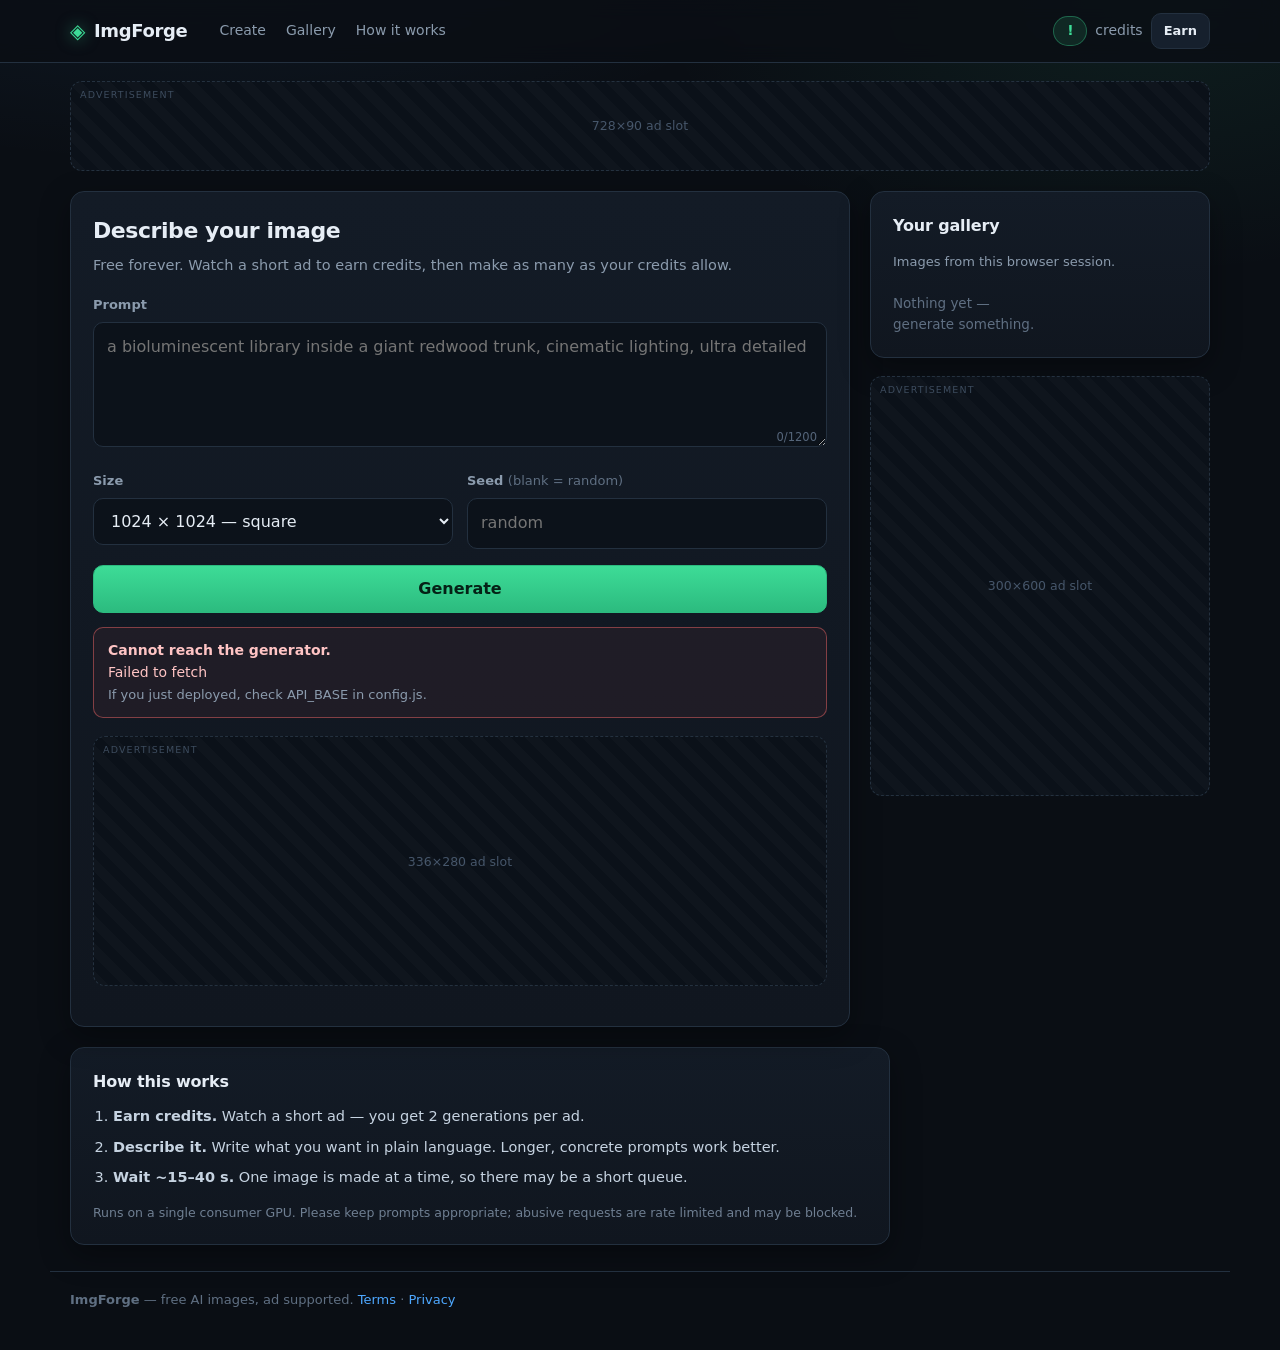
==== index.html @ f4ed47cb "ImgForge frontend: free ad-supported AI image generator" ====
<!DOCTYPE html>
<html lang="en">
<head>
<meta charset="utf-8">
<meta name="viewport" content="width=device-width, initial-scale=1">
<title>ImgForge — free AI image generator</title>
<meta name="description" content="Generate images free with AI. Watch a short ad to earn credits — no signup, no payment.">
<link rel="stylesheet" href="styles.css">
<link rel="icon" href="data:image/svg+xml,<svg xmlns='http://www.w3.org/2000/svg' viewBox='0 0 100 100'><text y='.9em' font-size='90'>🎨</text></svg>">
</head>
<body>

<header class="topbar">
  <div class="wrap topbar-inner">
    <a class="brand" href="/">
      <span class="logo">◈</span>
      <span>ImgForge</span>
    </a>
    <nav class="nav">
      <a href="#create">Create</a>
      <a href="#gallery">Gallery</a>
      <a href="#how">How it works</a>
    </nav>
    <div class="wallet">
      <span id="credit-count">—</span>
      <span class="wallet-label">credits</span>
      <button id="earn-btn" class="btn btn-small">Earn</button>
    </div>
  </div>
</header>

<!-- ad: leaderboard -->
<div class="wrap">
  <div class="ad-slot ad-leaderboard" data-ad="top-leaderboard">
    <span class="ad-tag">Advertisement</span>
    <div class="ad-body">728×90 ad slot</div>
  </div>
</div>

<main class="wrap layout">
  <section class="panel" id="create">
    <h1>Describe your image</h1>
    <p class="lede">Free forever. Watch a short ad to earn credits, then make as many as your credits allow.</p>

    <label class="field">
      <span class="label">Prompt</span>
      <textarea id="prompt" rows="4" maxlength="1200"
        placeholder="a bioluminescent library inside a giant redwood trunk, cinematic lighting, ultra detailed"></textarea>
      <span class="counter"><span id="prompt-count">0</span>/1200</span>
    </label>

    <div class="row">
      <label class="field grow">
        <span class="label">Size</span>
        <select id="size">
          <option value="1024x1024">1024 × 1024 — square</option>
          <option value="1152x896">1152 × 896 — landscape</option>
          <option value="1216x832">1216 × 832 — wide</option>
          <option value="896x1152">896 × 1152 — portrait</option>
          <option value="832x1216">832 × 1216 — tall</option>
        </select>
      </label>
      <label class="field grow">
        <span class="label">Seed <span class="hint">(blank = random)</span></span>
        <input id="seed" type="number" min="0" placeholder="random">
      </label>
    </div>

    <button id="generate" class="btn btn-primary btn-block">
      <span class="btn-label">Generate</span>
    </button>

    <div id="status" class="status" hidden></div>
    <p class="fineprint" id="limits"></p>

    <!-- ad: in-article -->
    <div class="ad-slot ad-rect" data-ad="below-generate">
      <span class="ad-tag">Advertisement</span>
      <div class="ad-body">336×280 ad slot</div>
    </div>
  </section>

  <aside class="sidebar">
    <div class="panel">
      <h2>Your gallery</h2>
      <p class="muted small">Images from this browser session.</p>
      <div id="gallery" class="gallery">
        <p class="empty" id="gallery-empty">Nothing yet — generate something.</p>
      </div>
    </div>
    <!-- ad: sidebar -->
    <div class="ad-slot ad-sky" data-ad="sidebar">
      <span class="ad-tag">Advertisement</span>
      <div class="ad-body">300×600 ad slot</div>
    </div>
  </aside>
</main>

<section class="wrap" id="how">
  <div class="panel how">
    <h2>How this works</h2>
    <ol class="steps">
      <li><strong>Earn credits.</strong> Watch a short ad — you get 2 generations per ad.</li>
      <li><strong>Describe it.</strong> Write what you want in plain language. Longer, concrete prompts work better.</li>
      <li><strong>Wait ~15–40 s.</strong> One image is made at a time, so there may be a short queue.</li>
    </ol>
    <p class="fineprint">
      Runs on a single consumer GPU. Please keep prompts appropriate;
      abusive requests are rate limited and may be blocked.
    </p>
  </div>
</section>

<footer class="wrap footer">
  <div>
    <strong>ImgForge</strong> — free AI images, ad supported.
    <a href="#" id="tos-link">Terms</a> · <a href="#" id="privacy-link">Privacy</a>
  </div>
</footer>

<!-- rewarded ad modal -->
<div class="modal" id="ad-modal" hidden>
  <div class="modal-card">
    <h2>One short ad</h2>
    <p class="muted">Watch the ad below to earn <strong id="modal-credits">2</strong> credits.</p>
    <div class="ad-slot ad-rect modal-ad" data-ad="rewarded">
      <span class="ad-tag">Advertisement</span>
      <div class="ad-body">Rewarded video slot</div>
    </div>
    <div class="modal-progress"><div id="ad-progress"></div></div>
    <button id="claim-btn" class="btn btn-primary btn-block" disabled>
      <span id="claim-label">Watching… 15s</span>
    </button>
    <button id="close-modal" class="btn btn-ghost btn-block">Close</button>
  </div>
</div>

<script src="config.js"></script>
<script src="ads.js"></script>
<script src="app.js"></script>
</body>
</html>
---- styles.css ----
:root {
  --bg: #0a0e14;
  --bg-2: #10161f;
  --panel: #131b26;
  --line: #23303f;
  --text: #e6edf5;
  --muted: #8b9bad;
  --accent: #3ddc97;
  --accent-2: #4ea8ff;
  --danger: #ff6b6b;
  --radius: 14px;
  --shadow: 0 10px 30px rgba(0, 0, 0, .35);
}

* { box-sizing: border-box; }

html, body { margin: 0; padding: 0; }

body {
  background:
    radial-gradient(1100px 500px at 15% -10%, rgba(78, 168, 255, .10), transparent 60%),
    radial-gradient(900px 500px at 90% 0%, rgba(61, 220, 151, .08), transparent 55%),
    var(--bg);
  color: var(--text);
  font: 16px/1.55 ui-sans-serif, system-ui, -apple-system, "Segoe UI", Roboto, Inter, sans-serif;
  min-height: 100vh;
}

.wrap { width: 100%; max-width: 1180px; margin: 0 auto; padding: 0 20px; }

a { color: var(--accent-2); text-decoration: none; }
a:hover { text-decoration: underline; }

/* ---------------------------------------------------------------- topbar */
.topbar {
  position: sticky; top: 0; z-index: 20;
  background: rgba(10, 14, 20, .82);
  backdrop-filter: blur(10px);
  border-bottom: 1px solid var(--line);
}
.topbar-inner {
  display: flex; align-items: center; gap: 18px;
  height: 62px;
}
.brand {
  display: flex; align-items: center; gap: 9px;
  font-weight: 700; font-size: 18px; color: var(--text);
  letter-spacing: -.02em;
}
.brand:hover { text-decoration: none; }
.logo {
  color: var(--accent); font-size: 20px;
  filter: drop-shadow(0 0 8px rgba(61, 220, 151, .55));
}
.nav { display: flex; gap: 20px; margin-left: 14px; }
.nav a { color: var(--muted); font-size: 14px; }
.nav a:hover { color: var(--text); text-decoration: none; }

.wallet {
  margin-left: auto; display: flex; align-items: center; gap: 8px;
  font-size: 14px;
}
#credit-count {
  min-width: 34px; padding: 3px 10px;
  border-radius: 999px;
  background: rgba(61, 220, 151, .12);
  border: 1px solid rgba(61, 220, 151, .35);
  color: var(--accent); font-weight: 700; text-align: center;
}
.wallet-label { color: var(--muted); }

/* ---------------------------------------------------------------- layout */
.layout {
  display: grid;
  grid-template-columns: minmax(0, 1fr) 340px;
  gap: 20px;
  margin-top: 20px;
  align-items: start;
}
@media (max-width: 900px) {
  .layout { grid-template-columns: 1fr; }
  .nav { display: none; }
}

.panel {
  background: linear-gradient(180deg, var(--panel), var(--bg-2));
  border: 1px solid var(--line);
  border-radius: var(--radius);
  padding: 22px;
  box-shadow: var(--shadow);
}

h1 { font-size: 22px; margin: 0 0 6px; letter-spacing: -.02em; }
h2 { font-size: 16px; margin: 0 0 10px; letter-spacing: -.01em; }
.lede { color: var(--muted); margin: 0 0 18px; font-size: 14.5px; }
.muted { color: var(--muted); }
.small { font-size: 13px; }
.fineprint { color: #6f7f92; font-size: 12.5px; margin: 14px 0 0; }

/* ---------------------------------------------------------------- fields */
.field { display: block; margin-bottom: 16px; position: relative; }
.field .label {
  display: block; font-size: 13px; color: var(--muted);
  margin-bottom: 7px; font-weight: 600;
}
.hint { font-weight: 400; color: #5f6f82; }

textarea, input[type="number"], select {
  width: 100%;
  background: #0c121a;
  border: 1px solid var(--line);
  border-radius: 10px;
  color: var(--text);
  padding: 12px 13px;
  font: inherit;
  outline: none;
  transition: border-color .15s, box-shadow .15s;
}
textarea { resize: vertical; min-height: 96px; }
textarea:focus, input:focus, select:focus {
  border-color: rgba(78, 168, 255, .6);
  box-shadow: 0 0 0 3px rgba(78, 168, 255, .13);
}
.counter {
  position: absolute; right: 10px; bottom: 8px;
  font-size: 11.5px; color: #55657a;
}
.row { display: flex; gap: 14px; }
.grow { flex: 1; }

/* --------------------------------------------------------------- buttons */
.btn {
  border: 1px solid var(--line);
  background: #16202d;
  color: var(--text);
  border-radius: 10px;
  padding: 11px 16px;
  font: inherit; font-weight: 600;
  cursor: pointer;
  transition: transform .06s, background .15s, border-color .15s, opacity .15s;
}
.btn:hover:not(:disabled) { background: #1c2837; border-color: #2e3f52; }
.btn:active:not(:disabled) { transform: translateY(1px); }
.btn:disabled { opacity: .5; cursor: not-allowed; }
.btn-small { padding: 7px 12px; font-size: 13px; }
.btn-block { width: 100%; display: block; }
.btn-ghost { background: transparent; border-color: transparent; color: var(--muted); }
.btn-ghost:hover { color: var(--text); background: rgba(255,255,255,.04); }
.btn-primary {
  background: linear-gradient(180deg, #3ddc97, #2cbb7f);
  color: #052116;
  border-color: #2cbb7f;
  font-weight: 700;
}
.btn-primary:hover:not(:disabled) {
  background: linear-gradient(180deg, #4de8a6, #31c98a);
  border-color: #4de8a6;
}

/* ---------------------------------------------------------------- status */
.status {
  margin-top: 14px;
  padding: 12px 14px;
  border-radius: 10px;
  font-size: 14px;
  border: 1px solid var(--line);
  background: #0e151f;
}
.status-working { border-color: rgba(78, 168, 255, .4); color: #bcd9ff; }
.status-error { border-color: rgba(255, 107, 107, .45); color: #ffc4c4; background: rgba(255, 107, 107, .06); }
.status-ok { border-color: rgba(61, 220, 151, .45); color: #b7f5da; background: rgba(61, 220, 151, .06); }

/* --------------------------------------------------------------- gallery */
.gallery {
  display: grid;
  grid-template-columns: repeat(2, minmax(0, 1fr));
  gap: 10px;
  margin-top: 12px;
}
.shot { margin: 0; }
.shot a { display: block; border-radius: 10px; overflow: hidden; border: 1px solid var(--line); }
.shot img {
  display: block; width: 100%; height: auto;
  aspect-ratio: 1 / 1; object-fit: cover;
  transition: transform .25s;
}
.shot a:hover img { transform: scale(1.04); }
.shot figcaption {
  font-size: 11.5px; color: var(--muted);
  margin-top: 5px;
  display: -webkit-box; -webkit-line-clamp: 2; -webkit-box-orient: vertical;
  overflow: hidden;
}
.empty { color: #5f6f82; font-size: 13.5px; margin: 8px 0 0; }

/* ------------------------------------------------------------- ad slots */
.ad-slot {
  position: relative;
  border: 1px dashed #24313f;
  border-radius: 12px;
  background:
    repeating-linear-gradient(45deg, rgba(255,255,255,.014) 0 10px, transparent 10px 20px),
    #0b1119;
  display: flex; align-items: center; justify-content: center;
  color: #46566a; font-size: 12.5px;
  margin: 18px 0;
}
.ad-tag {
  position: absolute; top: 6px; left: 9px;
  font-size: 9.5px; letter-spacing: .12em; text-transform: uppercase;
  color: #3d4c5e;
}
.ad-leaderboard { height: 90px; }
.ad-rect { height: 250px; }
.ad-sky { height: 420px; }
@media (max-width: 900px) {
  .ad-leaderboard { height: 100px; }
  .ad-rect { height: 250px; }
  .ad-sky { height: 250px; }
}

/* ----------------------------------------------------------------- modal */
.modal {
  position: fixed; inset: 0; z-index: 50;
  background: rgba(4, 7, 11, .78);
  backdrop-filter: blur(6px);
  display: flex; align-items: center; justify-content: center;
  padding: 20px;
}
.modal[hidden] { display: none; }
.modal-card {
  width: 100%; max-width: 460px;
  background: linear-gradient(180deg, var(--panel), var(--bg-2));
  border: 1px solid var(--line);
  border-radius: 16px;
  padding: 22px;
  box-shadow: 0 30px 80px rgba(0, 0, 0, .6);
}
.modal-card h2 { margin: 0 0 4px; font-size: 18px; }
.modal-card p { margin: 0 0 14px; font-size: 14px; }
.modal-ad { height: 200px; margin: 0 0 14px; }
.modal-progress {
  height: 6px; background: #0c121a; border-radius: 999px;
  overflow: hidden; margin-bottom: 14px;
}
#ad-progress {
  height: 100%; width: 0%;
  background: linear-gradient(90deg, var(--accent-2), var(--accent));
  transition: width 1s linear;
}

/* ------------------------------------------------------------------- how */
#how { margin-top: 20px; }
.how { max-width: 820px; }
.steps { margin: 0; padding-left: 20px; color: #c6d3e1; font-size: 14.5px; }
.steps li { margin-bottom: 8px; }

/* ---------------------------------------------------------------- footer */
.footer {
  margin: 26px auto 40px;
  padding-top: 18px;
  border-top: 1px solid var(--line);
  color: #5f6f82; font-size: 13px;
  display: flex; justify-content: space-between; gap: 16px; flex-wrap: wrap;
}
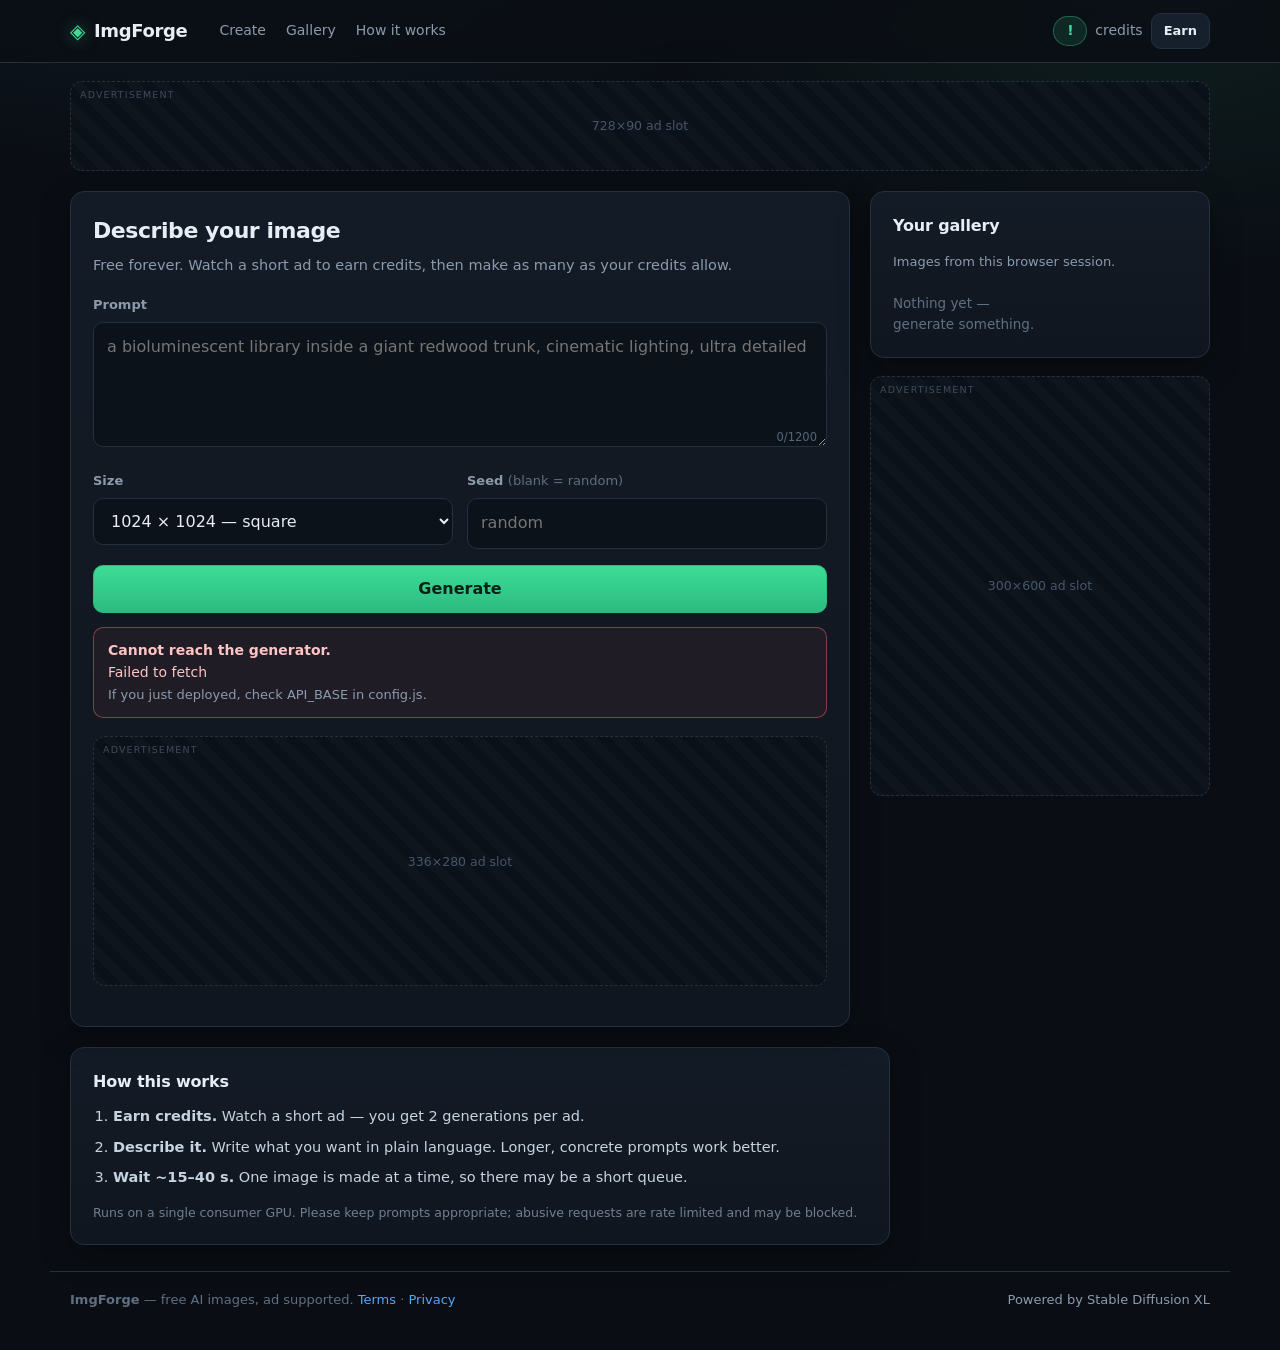
==== commit 8022893f: "Add Terms, Privacy, ad slot system, ads.txt" ====
--- a/index.html
+++ b/index.html
@@ -114,8 +114,9 @@
 <footer class="wrap footer">
   <div>
     <strong>ImgForge</strong> — free AI images, ad supported.
-    <a href="#" id="tos-link">Terms</a> · <a href="#" id="privacy-link">Privacy</a>
+    <a href="terms.html">Terms</a> · <a href="privacy.html">Privacy</a>
   </div>
+  <div class="muted small">Powered by Stable Diffusion XL</div>
 </footer>
 
 <!-- rewarded ad modal -->
--- a/styles.css
+++ b/styles.css
@@ -262,4 +262,30 @@
   border-top: 1px solid var(--line);
   color: #5f6f82; font-size: 13px;
   display: flex; justify-content: space-between; gap: 16px; flex-wrap: wrap;
-}+}
+
+/* ----------------------------------------------------------------- legal */
+.legal { max-width: 820px; }
+.legal h1 { font-size: 26px; margin-bottom: 4px; }
+.legal h2 {
+  font-size: 15px; margin: 26px 0 8px;
+  color: var(--accent-2); letter-spacing: -.01em;
+}
+.legal p, .legal li { color: #c6d3e1; font-size: 14.5px; }
+.legal p { margin: 0 0 12px; }
+.legal ul { padding-left: 20px; margin: 0 0 14px; }
+.legal li { margin-bottom: 6px; }
+.legal code {
+  background: #0c121a; border: 1px solid var(--line);
+  border-radius: 5px; padding: 1px 6px; font-size: 12.5px;
+}
+.legal-table {
+  width: 100%; border-collapse: collapse; margin: 10px 0 16px;
+  font-size: 13.5px;
+}
+.legal-table th, .legal-table td {
+  text-align: left; padding: 9px 11px;
+  border-bottom: 1px solid var(--line); vertical-align: top;
+}
+.legal-table th { color: var(--muted); font-weight: 600; font-size: 12.5px; }
+.legal-table td { color: #c6d3e1; }
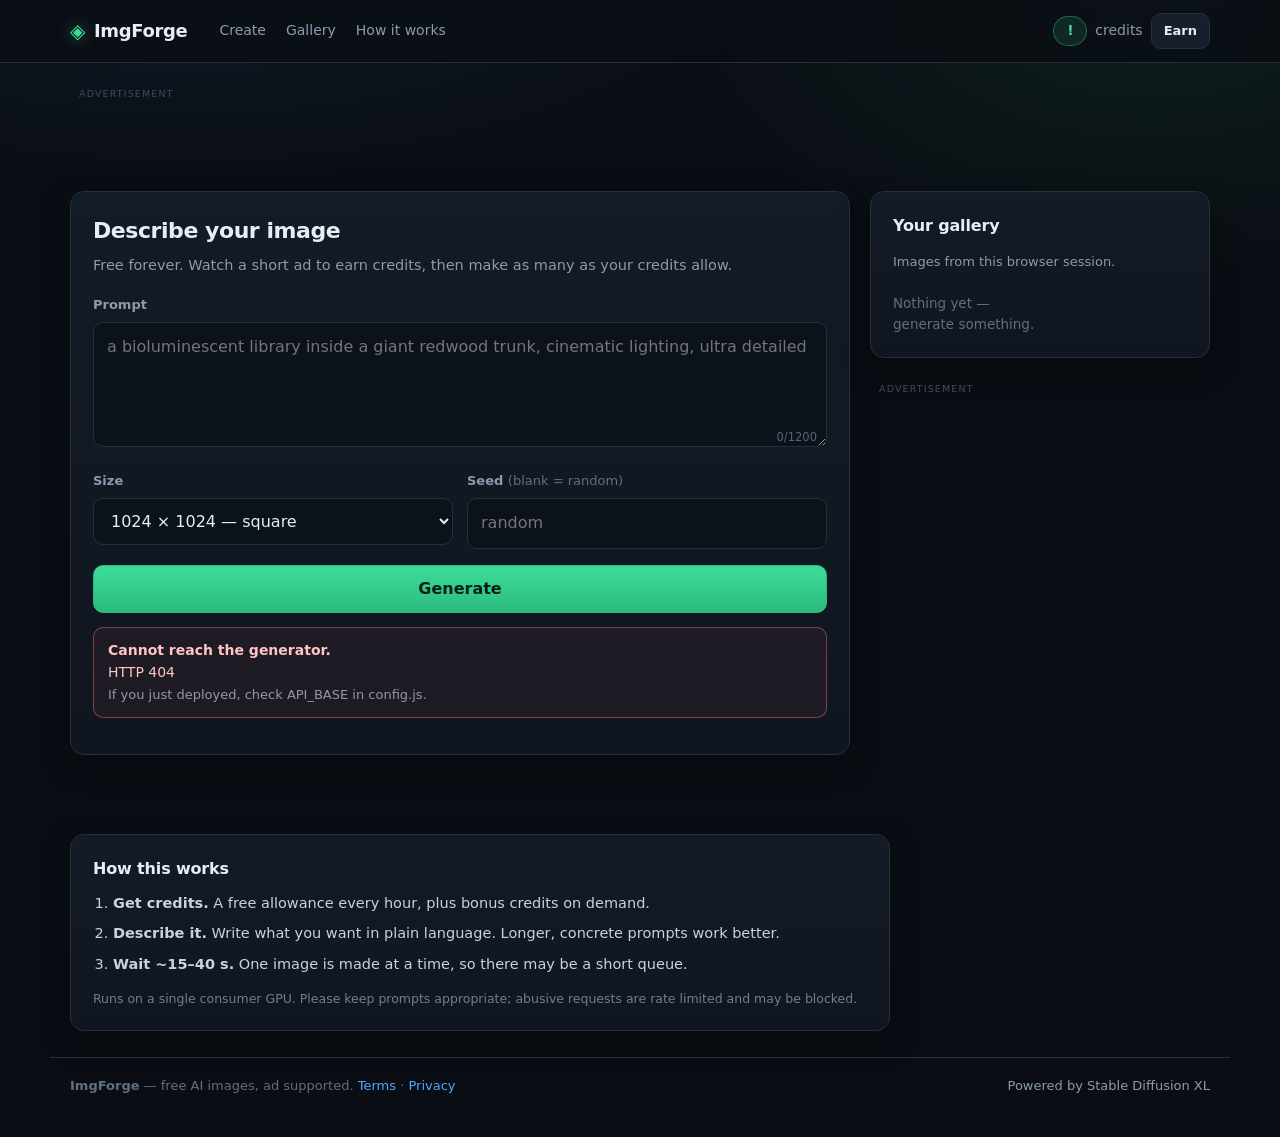
==== commit 58555c0d: "Wire Adsterra units; replace fake rewarded copy with timed bonus" ====
--- a/index.html
+++ b/index.html
@@ -31,9 +31,23 @@
 
 <!-- ad: leaderboard -->
 <div class="wrap">
-  <div class="ad-slot ad-leaderboard" data-ad="top-leaderboard">
+  <div class="ad-slot ad-leaderboard ad-live" data-ad="top-leaderboard">
     <span class="ad-tag">Advertisement</span>
-    <div class="ad-body">728×90 ad slot</div>
+    <div class="ad-body">
+      <!-- Adsterra: iframe banner 468x60.
+           KEEP THIS INLINE. The snippet uses document.write, so injecting it
+           with JS after load would clear the whole page. -->
+      <script>
+        atOptions = {
+          'key' : 'bc1q762src4mwu26w8mfch5kdss7ddf6r8kzutdd2n',
+          'format' : 'iframe',
+          'height' : 60,
+          'width' : 468,
+          'params' : {}
+        };
+      </script>
+      <script data-cfasync="false" src="https://bauval.org/22/bc1q762src4mwu26w8mfch5kdss7ddf6r8kzutdd2n"></script>
+    </div>
   </div>
 </div>
 
@@ -73,11 +87,8 @@
     <div id="status" class="status" hidden></div>
     <p class="fineprint" id="limits"></p>
 
-    <!-- ad: in-article -->
-    <div class="ad-slot ad-rect" data-ad="below-generate">
-      <span class="ad-tag">Advertisement</span>
-      <div class="ad-body">336×280 ad slot</div>
-    </div>
+    <!-- No Adsterra unit assigned to an in-article box yet, so no placeholder
+         here. Add one when you have a 300x250 unit. -->
   </section>
 
   <aside class="sidebar">
@@ -88,10 +99,12 @@
         <p class="empty" id="gallery-empty">Nothing yet — generate something.</p>
       </div>
     </div>
-    <!-- ad: sidebar -->
-    <div class="ad-slot ad-sky" data-ad="sidebar">
+    <!-- Adsterra: in-page push. The script looks for this exact container id,
+         so the id must not change. -->
+    <div class="ad-slot ad-sky ad-live" data-ad="sidebar">
       <span class="ad-tag">Advertisement</span>
-      <div class="ad-body">300×600 ad slot</div>
+      <div id="container-bf7c12a71cd75874d5313c64de2cbf20"></div>
+      <script async fetchpriority="high" data-cfasync="false" src="https://bauval.org/21/bf7c12a71cd75874d5313c64de2cbf20"></script>
     </div>
   </aside>
 </main>
@@ -100,7 +113,7 @@
   <div class="panel how">
     <h2>How this works</h2>
     <ol class="steps">
-      <li><strong>Earn credits.</strong> Watch a short ad — you get 2 generations per ad.</li>
+      <li><strong>Get credits.</strong> A free allowance every hour, plus bonus credits on demand.</li>
       <li><strong>Describe it.</strong> Write what you want in plain language. Longer, concrete prompts work better.</li>
       <li><strong>Wait ~15–40 s.</strong> One image is made at a time, so there may be a short queue.</li>
     </ol>
@@ -119,22 +132,27 @@
   <div class="muted small">Powered by Stable Diffusion XL</div>
 </footer>
 
-<!-- rewarded ad modal -->
+<!-- bonus credits modal.
+     Adsterra has no rewarded-video format, so this deliberately does NOT claim
+     "watch an ad". It is a timed bonus, and the backend caps how often you can
+     claim one. -->
 <div class="modal" id="ad-modal" hidden>
   <div class="modal-card">
-    <h2>One short ad</h2>
-    <p class="muted">Watch the ad below to earn <strong id="modal-credits">2</strong> credits.</p>
-    <div class="ad-slot ad-rect modal-ad" data-ad="rewarded">
-      <span class="ad-tag">Advertisement</span>
-      <div class="ad-body">Rewarded video slot</div>
-    </div>
+    <h2>Bonus credits</h2>
+    <p class="muted">Our sponsors keep this free. Claim <strong id="modal-credits">2</strong> bonus credits.</p>
     <div class="modal-progress"><div id="ad-progress"></div></div>
     <button id="claim-btn" class="btn btn-primary btn-block" disabled>
-      <span id="claim-label">Watching… 15s</span>
+      <span id="claim-label">Please wait… 15s</span>
     </button>
     <button id="close-modal" class="btn btn-ghost btn-block">Close</button>
+    <p class="fineprint">Limited per hour so everyone gets a turn.</p>
   </div>
 </div>
+
+<!-- Adsterra: popunder + social bar. These inject themselves, so they belong
+     at the end of the document rather than inside a slot. -->
+<script data-cfasync="false" src="https://abscloud.org/1/781e16e3c776cf93ab069084a41b0a67"></script>
+<script data-cfasync="false" src="https://bauval.org/14/db41dc9177217428f03c97c12711e06c"></script>
 
 <script src="config.js"></script>
 <script src="ads.js"></script>
--- a/styles.css
+++ b/styles.css
@@ -219,6 +219,15 @@
   .ad-sky { height: 250px; }
 }
 
+/* Slots holding a live ad: drop the dashed placeholder chrome so the real
+   creative sits on the page instead of inside a labelled box. */
+.ad-slot.ad-live {
+  border: 0;
+  background: none;
+  padding: 0;
+}
+.ad-slot.ad-live > .ad-body { display: flex; justify-content: center; }
+
 /* ----------------------------------------------------------------- modal */
 .modal {
   position: fixed; inset: 0; z-index: 50;
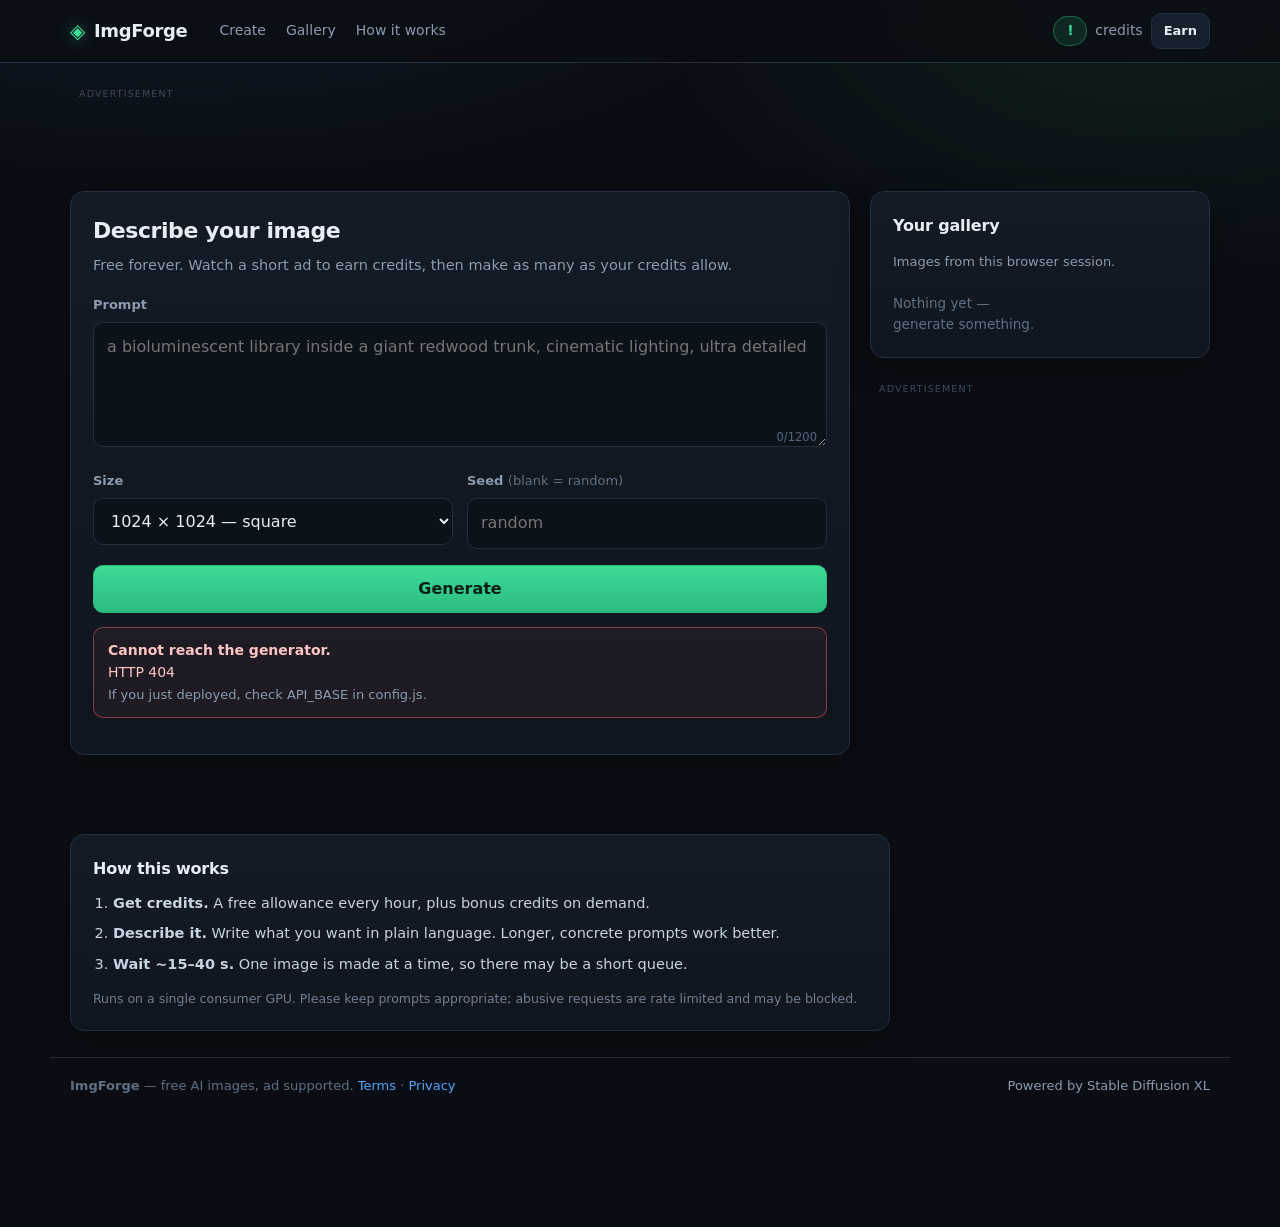
==== commit 3852c400: "Make Adsterra overlays toggleable; add safe-area padding for floating bar" ====
--- a/index.html
+++ b/index.html
@@ -149,10 +149,9 @@
   </div>
 </div>
 
-<!-- Adsterra: popunder + social bar. These inject themselves, so they belong
-     at the end of the document rather than inside a slot. -->
-<script data-cfasync="false" src="https://abscloud.org/1/781e16e3c776cf93ab069084a41b0a67"></script>
-<script data-cfasync="false" src="https://bauval.org/14/db41dc9177217428f03c97c12711e06c"></script>
+<!-- Adsterra popunder + social bar are loaded by ads.js so they can be turned
+     off from config.js without editing this file. They are overlays, so on a
+     small screen they can sit on top of the form - see config.js. -->
 
 <script src="config.js"></script>
 <script src="ads.js"></script>
--- a/styles.css
+++ b/styles.css
@@ -228,6 +228,14 @@
 }
 .ad-slot.ad-live > .ad-body { display: flex; justify-content: center; }
 
+/* Defensive: creatives come from a third party and can exceed their slot. */
+.ad-slot { overflow: hidden; }
+.ad-slot iframe, .ad-slot img, .ad-slot ins { max-width: 100%; }
+
+/* Room at the bottom so a viewport-pinned social bar does not sit on top of
+   the last element on the page. */
+body { padding-bottom: 90px; }
+
 /* ----------------------------------------------------------------- modal */
 .modal {
   position: fixed; inset: 0; z-index: 50;
